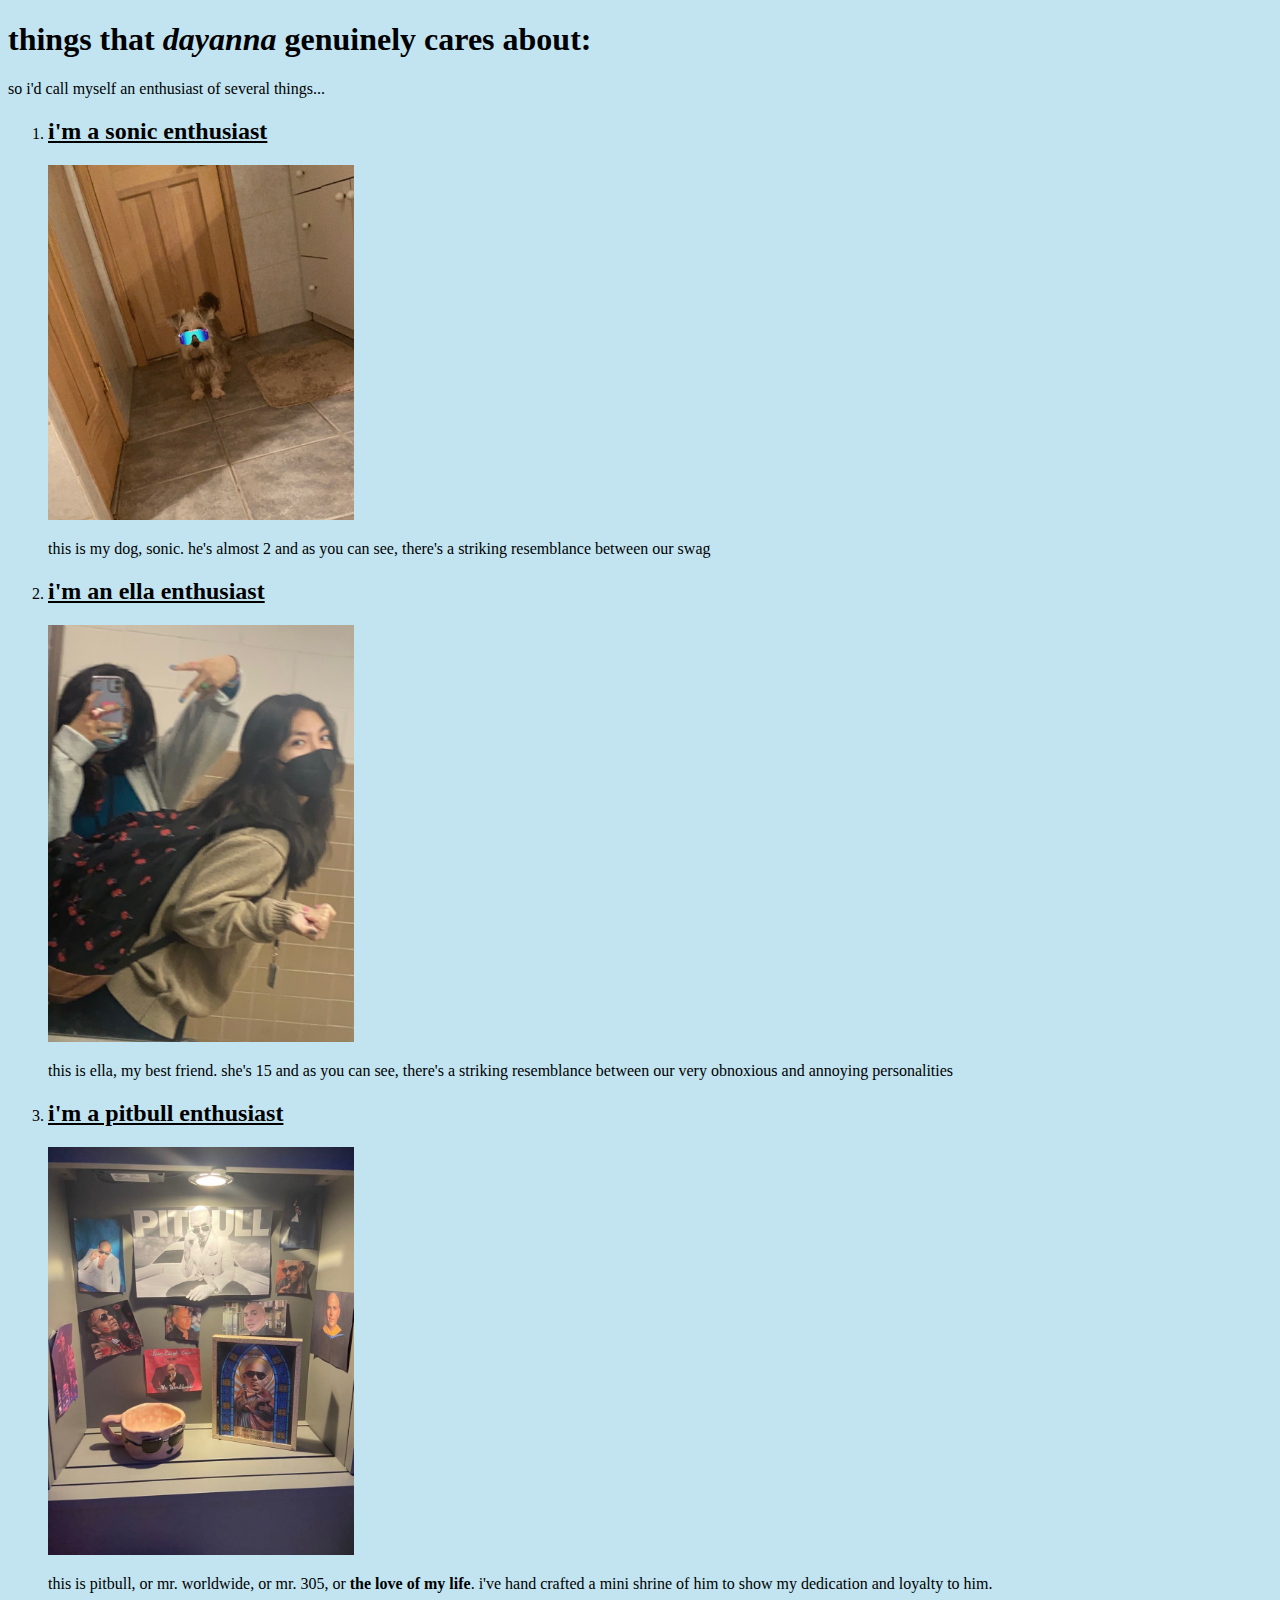
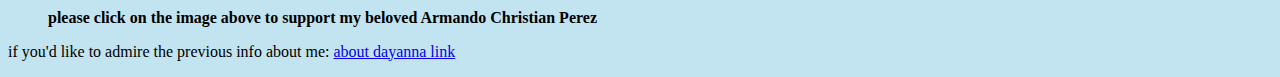
==== index2.html @ 8844c6fb "files" ====
<!DOCTYPE html>
<html>
    <head>
        <meta charset = "utf-8">
        <meta name = "description"
            content = "list of some things that dayanna genuinely cares about">
        <title>stuff i care about</title>
        <style>
            *{font-family:'Lucida Sans'}
            html{background-color: rgb(194, 228, 241);}
            .bold{font-weight: bold;}
            h2{text-decoration: underline}
        </style>
    </head>

    <body>
       <h1>things that <em>dayanna</em> genuinely cares about:</h1> 
       <p>so i'd call myself an enthusiast of several things...</p>
       <ol>
           <li><h2>i'm a sonic enthusiast</h2>
               <img src= "images/sonic1.jpg" width="25%" height ="25%"
                alt = "a very cool, tiny dog wearing sun shades">
               <p>this is my dog, sonic. he's almost 2 and as you can see, there's a striking resemblance between our swag</p>
           </li>
           <li><h2>i'm an ella enthusiast</h2>
               <img src= "images/ella.jpg" width="25%" height ="25%"
                alt = "two girls taking a mirror selfies in their school bathroom">
               <p>this is ella, my best friend. she's 15 and as you can see, there's a striking resemblance between our very obnoxious and annoying personalities</p>
           </li>
           <li><h2>i'm a pitbull enthusiast</h2>
                <a href = "https://pitbullmusic.com">
               <img src= "images/pitbullshrine.jpg" width="25%" height ="25%"
                alt = "a pitbull shrine consisting of various pictures of pitbull, as well as a handmade pitbull mug and a portrait of pitbull as god">
                </a>
               <p>this is pitbull, or mr. worldwide, or mr. 305, or <strong>the love of my life</strong>. i've hand crafted a mini shrine of him to show my dedication and loyalty to him.</p>
                <p class ="bold">please click on the image above to support my beloved Armando Christian Perez</p>
           </li>
       </ol>

       <p>
           if you'd like to admire the previous info about me:
           <a href = "file:///C:/Users/daymur25/OneDrive%20-%20Bergen%20County%20Technical%20Schools%20and%20Special%20Services/Intro%20to%20CompSci/Unit8/Lab1/index.html" target = "_blank">about dayanna link</a>
       </p>
    </body>
</html>
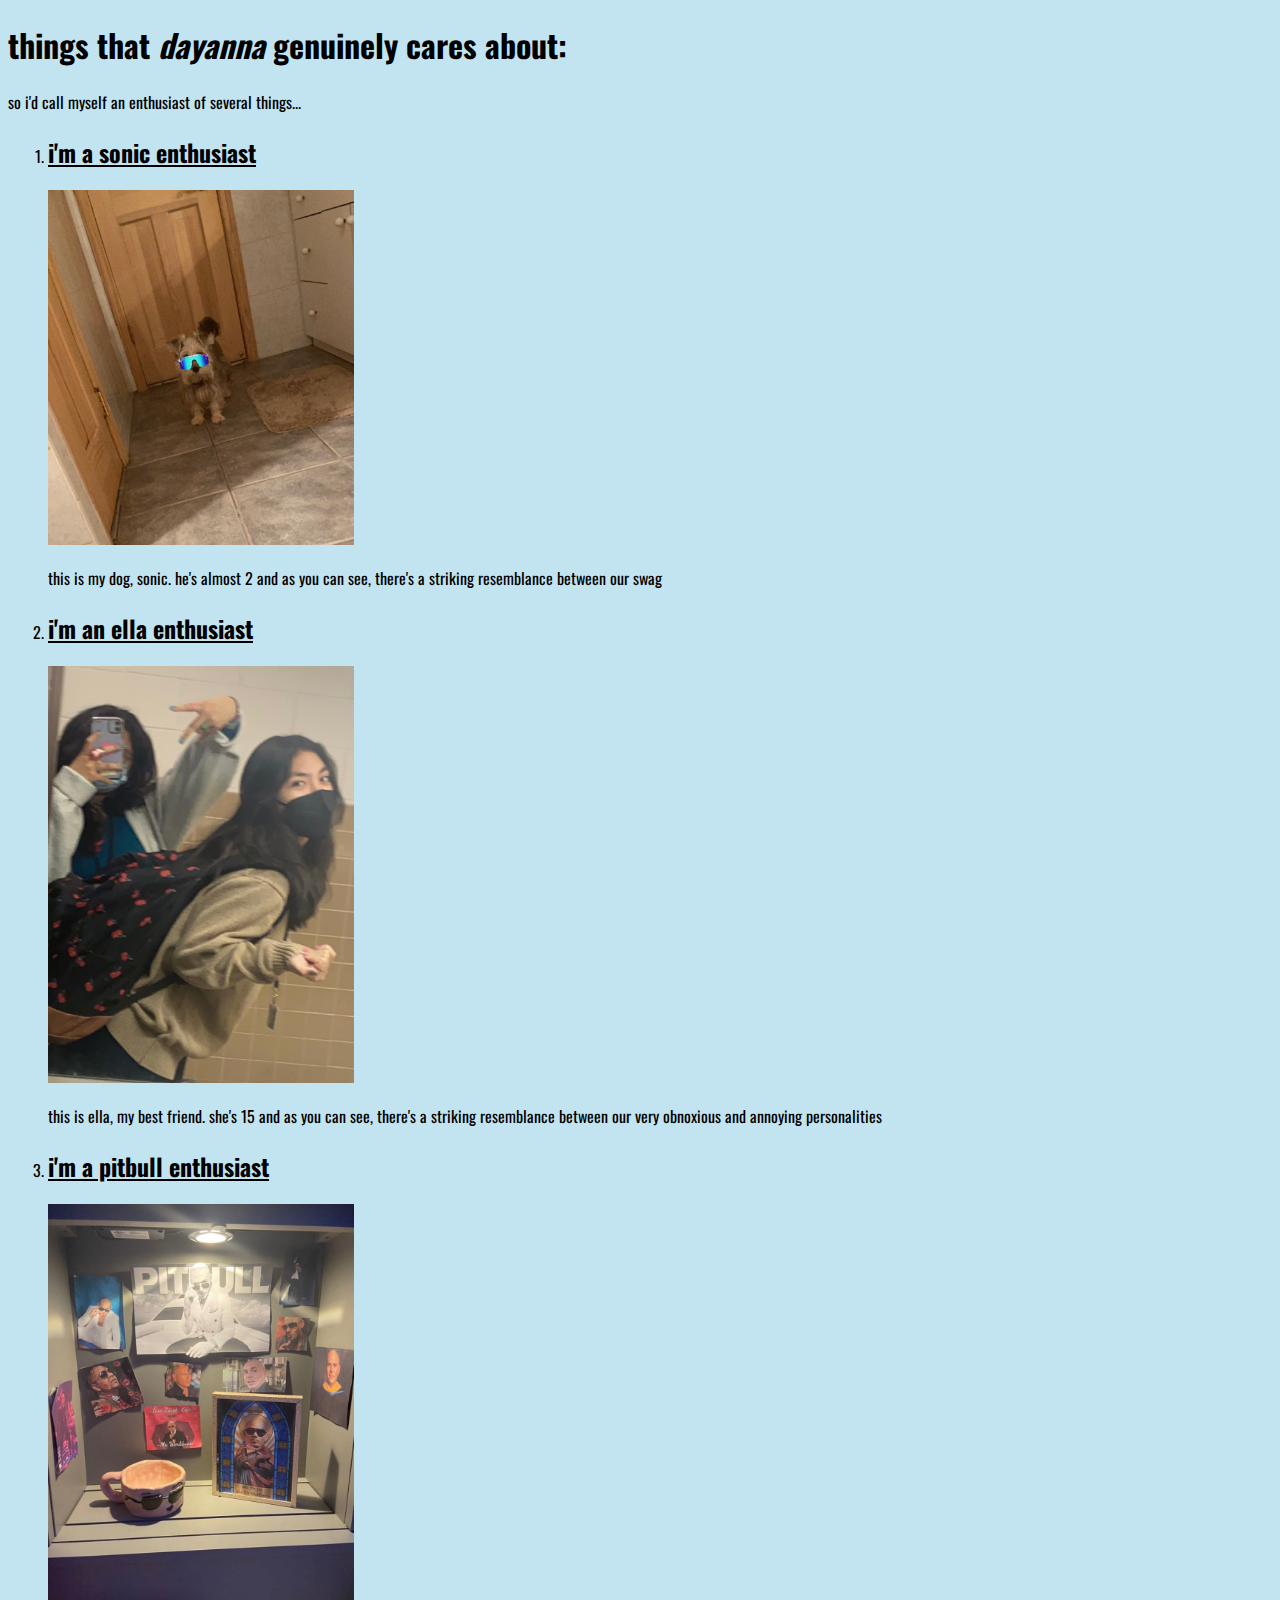
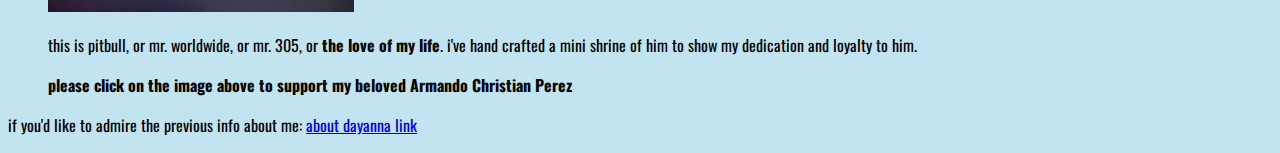
==== commit 68a6f029: "fonts" ====
--- a/index2.html
+++ b/index2.html
@@ -5,12 +5,10 @@
         <meta name = "description"
             content = "list of some things that dayanna genuinely cares about">
         <title>stuff i care about</title>
-        <style>
-            *{font-family:'Lucida Sans'}
-            html{background-color: rgb(194, 228, 241);}
-            .bold{font-weight: bold;}
-            h2{text-decoration: underline}
-        </style>
+        <link href="styles/style2.css" rel="stylesheet" type="text/css">
+        <link rel="preconnect" href="https://fonts.googleapis.com">
+        <link rel="preconnect" href="https://fonts.gstatic.com" crossorigin>
+        <link href="https://fonts.googleapis.com/css2?family=Oswald:wght@300&display=swap" rel="stylesheet">
     </head>
 
     <body>
--- a/styles/style2.css
+++ b/styles/style2.css
@@ -0,0 +1,4 @@
+*{font-family:"Oswald"}
+html{background-color: rgb(194, 228, 241);}
+.bold{font-weight: bold;}
+h2{text-decoration: underline}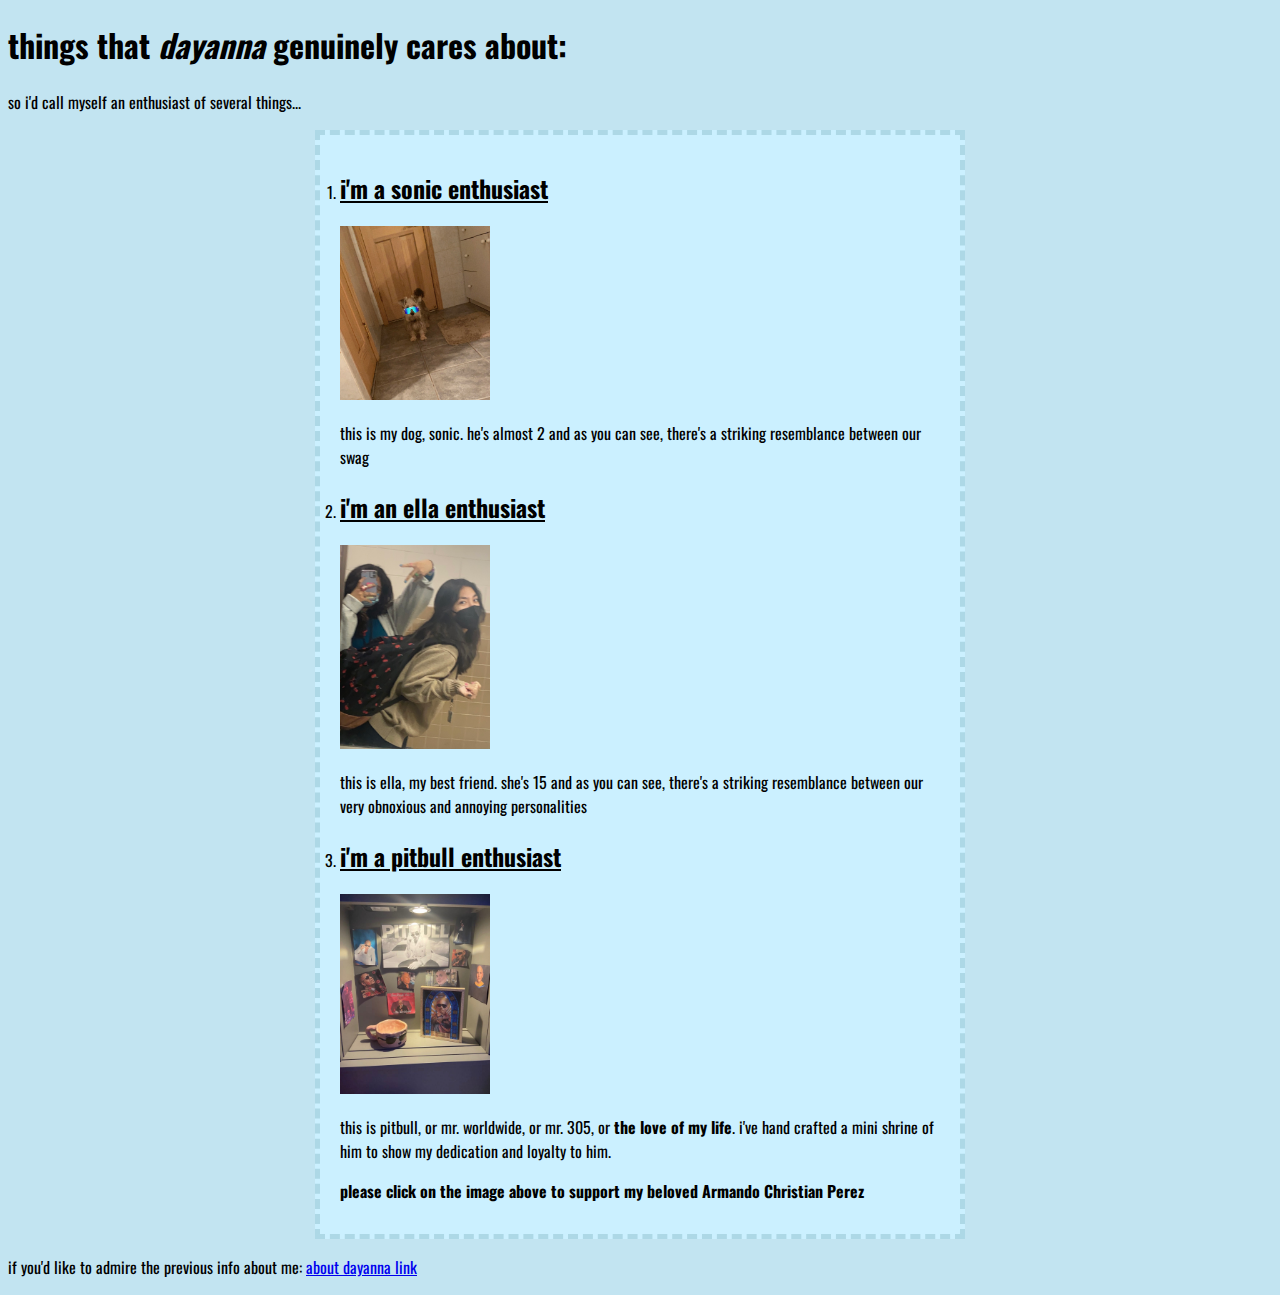
==== commit fdfe1f05: "lol" ====
--- a/index2.html
+++ b/index2.html
@@ -5,6 +5,7 @@
         <meta name = "description"
             content = "list of some things that dayanna genuinely cares about">
         <title>stuff i care about</title>
+        <link href="styles/style.css" rel="stylesheet" type="text/css">
         <link href="styles/style2.css" rel="stylesheet" type="text/css">
         <link rel="preconnect" href="https://fonts.googleapis.com">
         <link rel="preconnect" href="https://fonts.gstatic.com" crossorigin>
--- a/styles/style.css
+++ b/styles/style.css
@@ -0,0 +1 @@
+*{font-family:"Oswald"}--- a/styles/style2.css
+++ b/styles/style2.css
@@ -1,4 +1,5 @@
 *{font-family:"Oswald"}
 html{background-color: rgb(194, 228, 241);}
 .bold{font-weight: bold;}
-h2{text-decoration: underline}+h2{text-decoration: underline}
+ol{background-color: rgb(203, 240, 255); width:600px; margin: 0 auto; padding: 15px 20px 15px 20px; border: 5px dashed lightblue}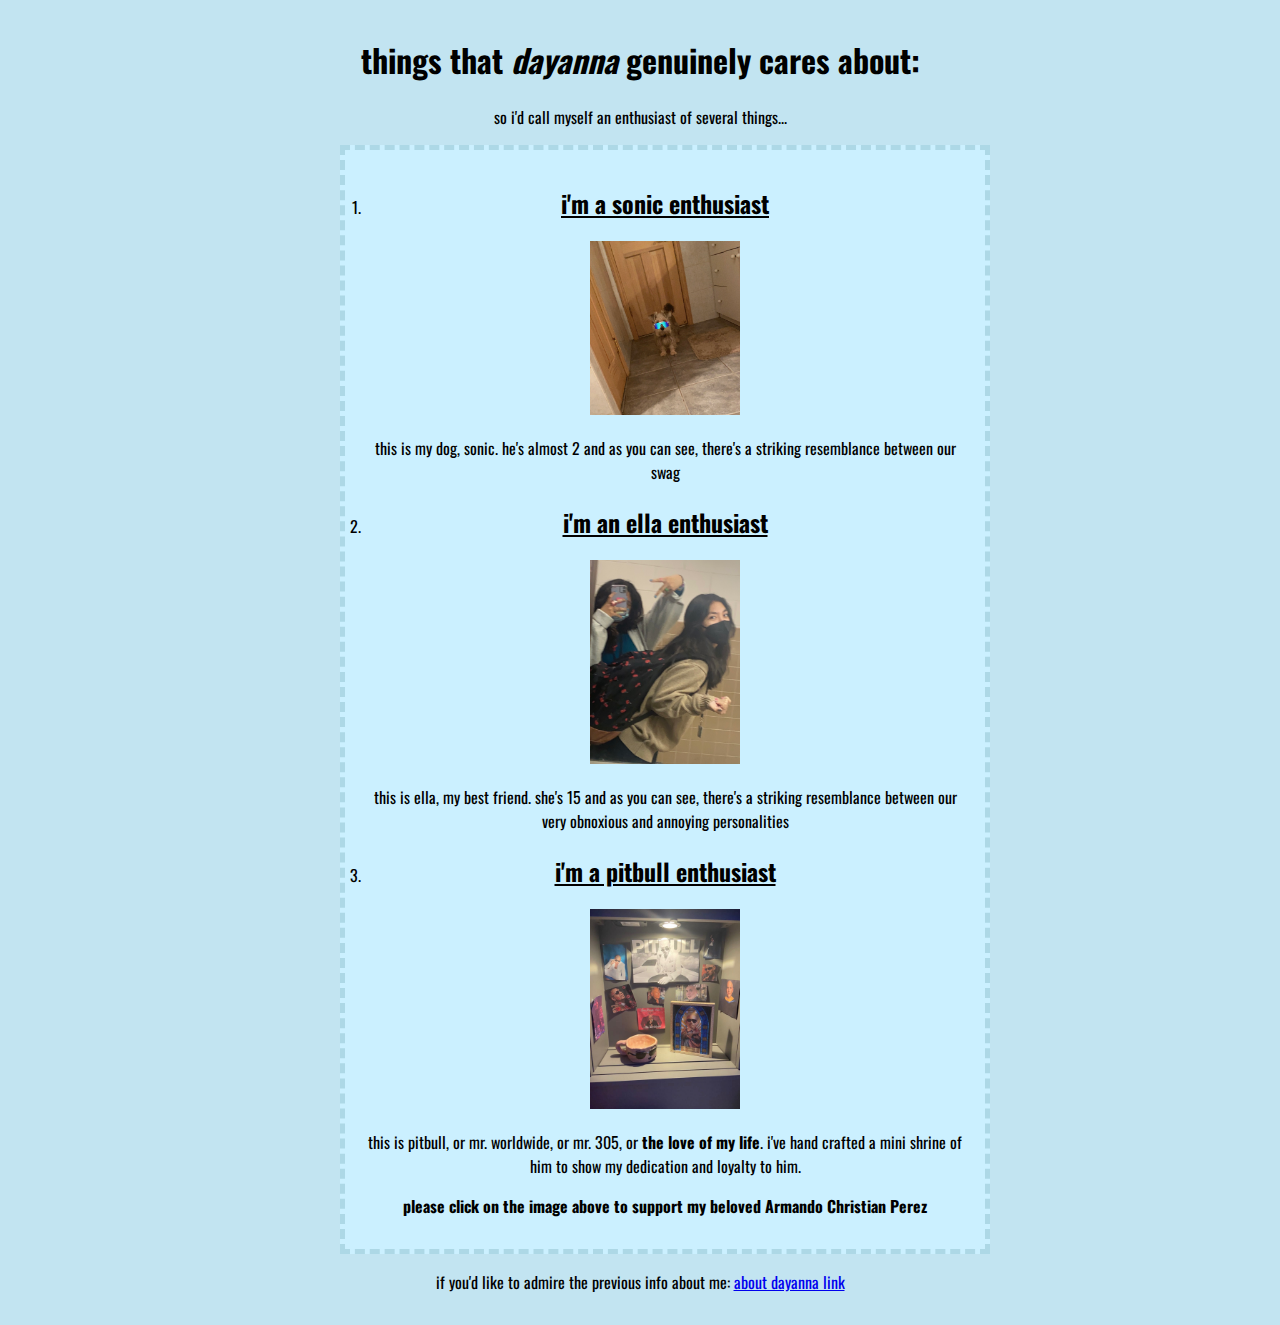
==== commit 7a04d98b: "edits" ====
--- a/index2.html
+++ b/index2.html
@@ -17,18 +17,18 @@
        <p>so i'd call myself an enthusiast of several things...</p>
        <ol>
            <li><h2>i'm a sonic enthusiast</h2>
-               <img src= "images/sonic1.jpg" width="25%" height ="25%"
+               <img src= "images/sonic1.jpg"
                 alt = "a very cool, tiny dog wearing sun shades">
                <p>this is my dog, sonic. he's almost 2 and as you can see, there's a striking resemblance between our swag</p>
            </li>
            <li><h2>i'm an ella enthusiast</h2>
-               <img src= "images/ella.jpg" width="25%" height ="25%"
+               <img src= "images/ella.jpg"
                 alt = "two girls taking a mirror selfies in their school bathroom">
                <p>this is ella, my best friend. she's 15 and as you can see, there's a striking resemblance between our very obnoxious and annoying personalities</p>
            </li>
            <li><h2>i'm a pitbull enthusiast</h2>
                 <a href = "https://pitbullmusic.com">
-               <img src= "images/pitbullshrine.jpg" width="25%" height ="25%"
+               <img src= "images/pitbullshrine.jpg"
                 alt = "a pitbull shrine consisting of various pictures of pitbull, as well as a handmade pitbull mug and a portrait of pitbull as god">
                 </a>
                <p>this is pitbull, or mr. worldwide, or mr. 305, or <strong>the love of my life</strong>. i've hand crafted a mini shrine of him to show my dedication and loyalty to him.</p>
--- a/styles/style.css
+++ b/styles/style.css
@@ -1 +1,4 @@
-*{font-family:"Oswald"}+*{font-family:"Oswald"; text-align: center}
+img{width: 25%; height: 25%}
+html{margin: 0 auto}
+body, ol{ width:600px; margin: 0 auto; padding: 15px 20px 15px 20px;}--- a/styles/style2.css
+++ b/styles/style2.css
@@ -2,4 +2,4 @@
 html{background-color: rgb(194, 228, 241);}
 .bold{font-weight: bold;}
 h2{text-decoration: underline}
-ol{background-color: rgb(203, 240, 255); width:600px; margin: 0 auto; padding: 15px 20px 15px 20px; border: 5px dashed lightblue}+ol{background-color: rgb(203, 240, 255); border: 5px dashed lightblue}